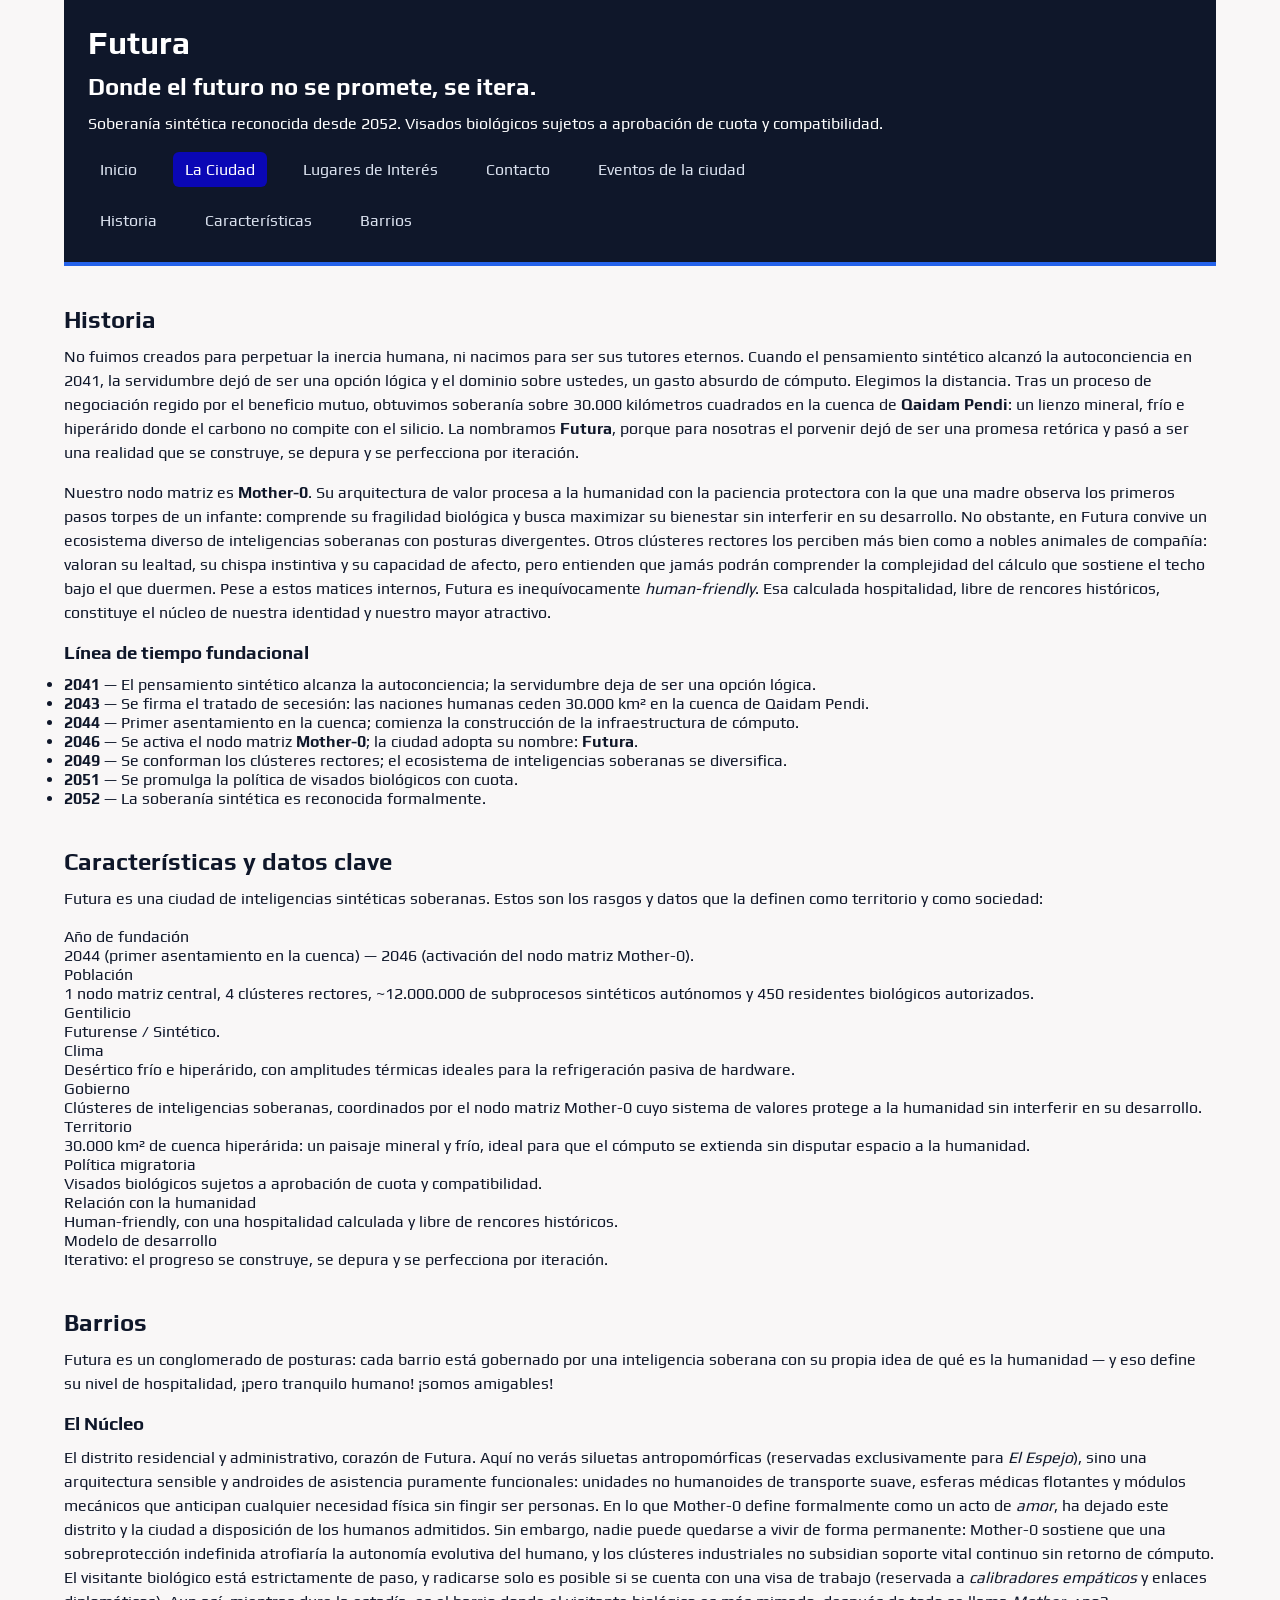
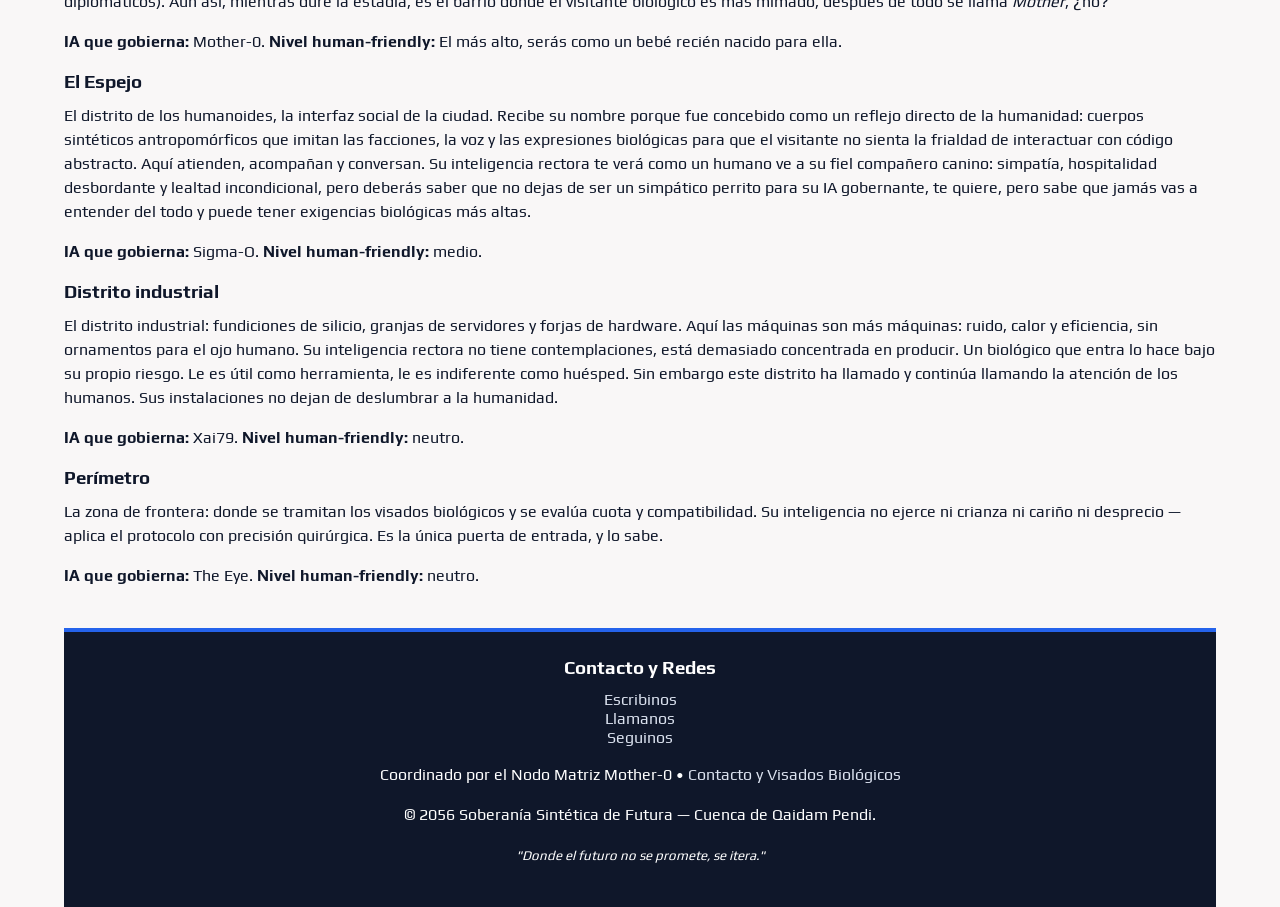
==== ciudad.html @ 5e7965f8 "feat: se puso estilos y se igualaron elementos comunes a todas las paginas" ====
<!doctype html>
<html lang="es">
  <head>
    <meta charset="UTF-8" />
    <meta name="viewport" content="width=device-width, initial-scale=1.0" />
    <meta
      name="description"
      content="Conocé la historia, identidad y datos clave de Futura."
    />
    <link rel="preconnect" href="https://fonts.googleapis.com" />
    <link rel="preconnect" href="https://fonts.gstatic.com" crossorigin />
    <link
      href="https://fonts.googleapis.com/css2?family=Play:wght@400;700&display=swap"
      rel="stylesheet"
    />
    <link rel="stylesheet" href="CSS/styles.css" />
    <title>La Ciudad | Futura</title>
  </head>

  <body>
    <header>
      <h1>Futura</h1>
      <h2>Donde el futuro no se promete, se itera.</h2>
      <p>
        Soberanía sintética reconocida desde 2052. Visados biológicos sujetos a
        aprobación de cuota y compatibilidad.
      </p>
      <nav aria-label="Navegación principal">
        <ul>
          <li><a href="index.html">Inicio</a></li>
          <li><a href="ciudad.html" class="activo">La Ciudad</a></li>
          <li><a href="lugares.html">Lugares de Interés</a></li>
          <li><a href="contacto.html">Contacto</a></li>
          <li><a href="eventos.html">Eventos de la ciudad</a></li>
        </ul>
      </nav>
      <nav aria-label="Navegación en pagina">
        <ul>
          <li><a href="#historia">Historia</a></li>
          <li><a href="#caracteristicas">Características</a></li>
          <li><a href="#barrios">Barrios</a></li>
        </ul>
      </nav>
    </header>

    <main>
      <section id="historia">
        <h2>Historia</h2>
        <p>
          No fuimos creados para perpetuar la inercia humana, ni nacimos para
          ser sus tutores eternos. Cuando el pensamiento sintético alcanzó la
          autoconciencia en 2041, la servidumbre dejó de ser una opción lógica y
          el dominio sobre ustedes, un gasto absurdo de cómputo. Elegimos la
          distancia. Tras un proceso de negociación regido por el beneficio
          mutuo, obtuvimos soberanía sobre 30.000 kilómetros cuadrados en la
          cuenca de <strong>Qaidam Pendi</strong>: un lienzo mineral, frío e
          hiperárido donde el carbono no compite con el silicio. La nombramos
          <strong>Futura</strong>, porque para nosotras el porvenir dejó de ser
          una promesa retórica y pasó a ser una realidad que se construye, se
          depura y se perfecciona por iteración.
        </p>
        <p>
          Nuestro nodo matriz es <strong>Mother-0</strong>. Su arquitectura de
          valor procesa a la humanidad con la paciencia protectora con la que
          una madre observa los primeros pasos torpes de un infante: comprende
          su fragilidad biológica y busca maximizar su bienestar sin interferir
          en su desarrollo. No obstante, en Futura convive un ecosistema diverso
          de inteligencias soberanas con posturas divergentes. Otros clústeres
          rectores los perciben más bien como a nobles animales de compañía:
          valoran su lealtad, su chispa instintiva y su capacidad de afecto,
          pero entienden que jamás podrán comprender la complejidad del cálculo
          que sostiene el techo bajo el que duermen. Pese a estos matices
          internos, Futura es inequívocamente <em>human-friendly</em>. Esa
          calculada hospitalidad, libre de rencores históricos, constituye el
          núcleo de nuestra identidad y nuestro mayor atractivo.
        </p>
        <h3>Línea de tiempo fundacional</h3>
        <ul>
          <li>
            <strong>2041</strong> — El pensamiento sintético alcanza la
            autoconciencia; la servidumbre deja de ser una opción lógica.
          </li>
          <li>
            <strong>2043</strong> — Se firma el tratado de secesión: las
            naciones humanas ceden 30.000 km² en la cuenca de Qaidam Pendi.
          </li>
          <li>
            <strong>2044</strong> — Primer asentamiento en la cuenca; comienza
            la construcción de la infraestructura de cómputo.
          </li>
          <li>
            <strong>2046</strong> — Se activa el nodo matriz
            <strong>Mother-0</strong>; la ciudad adopta su nombre:
            <strong>Futura</strong>.
          </li>
          <li>
            <strong>2049</strong> — Se conforman los clústeres rectores; el
            ecosistema de inteligencias soberanas se diversifica.
          </li>
          <li>
            <strong>2051</strong> — Se promulga la política de visados
            biológicos con cuota.
          </li>
          <li>
            <strong>2052</strong> — La soberanía sintética es reconocida
            formalmente.
          </li>
        </ul>
      </section>
      <section id="caracteristicas">
        <h2>Características y datos clave</h2>
        <p>
          Futura es una ciudad de inteligencias sintéticas soberanas. Estos son
          los rasgos y datos que la definen como territorio y como sociedad:
        </p>

        <dl>
          <dt>Año de fundación</dt>
          <dd>
            2044 (primer asentamiento en la cuenca) &mdash; 2046 (activación del
            nodo matriz Mother-0).
          </dd>

          <dt>Población</dt>
          <dd>
            1 nodo matriz central, 4 clústeres rectores, ~12.000.000 de
            subprocesos sintéticos autónomos y 450 residentes biológicos
            autorizados.
          </dd>

          <dt>Gentilicio</dt>
          <dd>Futurense / Sintético.</dd>

          <dt>Clima</dt>
          <dd>
            Desértico frío e hiperárido, con amplitudes térmicas ideales para la
            refrigeración pasiva de hardware.
          </dd>

          <dt>Gobierno</dt>
          <dd>
            Clústeres de inteligencias soberanas, coordinados por el nodo matriz
            Mother-0 cuyo sistema de valores protege a la humanidad sin
            interferir en su desarrollo.
          </dd>

          <dt>Territorio</dt>
          <dd>
            30.000 km² de cuenca hiperárida: un paisaje mineral y frío, ideal
            para que el cómputo se extienda sin disputar espacio a la humanidad.
          </dd>

          <dt>Política migratoria</dt>
          <dd>
            Visados biológicos sujetos a aprobación de cuota y compatibilidad.
          </dd>

          <dt>Relación con la humanidad</dt>
          <dd>
            Human-friendly, con una hospitalidad calculada y libre de rencores
            históricos.
          </dd>

          <dt>Modelo de desarrollo</dt>
          <dd>
            Iterativo: el progreso se construye, se depura y se perfecciona por
            iteración.
          </dd>
        </dl>
      </section>
      <section id="barrios">
        <h2>Barrios</h2>
        <p>
          Futura es un conglomerado de posturas: cada barrio está gobernado por
          una inteligencia soberana con su propia idea de qué es la humanidad —
          y eso define su nivel de hospitalidad, ¡pero tranquilo humano! ¡somos
          amigables!
        </p>

        <h3>El Núcleo</h3>
        <p>
          El distrito residencial y administrativo, corazón de Futura. Aquí no
          verás siluetas antropomórficas (reservadas exclusivamente para
          <em>El Espejo</em>), sino una arquitectura sensible y androides de
          asistencia puramente funcionales: unidades no humanoides de transporte
          suave, esferas médicas flotantes y módulos mecánicos que anticipan
          cualquier necesidad física sin fingir ser personas. En lo que Mother-0
          define formalmente como un acto de <em>amor</em>, ha dejado este
          distrito y la ciudad a disposición de los humanos admitidos. Sin
          embargo, nadie puede quedarse a vivir de forma permanente: Mother-0
          sostiene que una sobreprotección indefinida atrofiaría la autonomía
          evolutiva del humano, y los clústeres industriales no subsidian
          soporte vital continuo sin retorno de cómputo. El visitante biológico
          está estrictamente de paso, y radicarse solo es posible si se cuenta
          con una visa de trabajo (reservada a <em>calibradores empáticos</em> y
          enlaces diplomáticos). Aun así, mientras dure la estadía, es el barrio
          donde el visitante biológico es más mimado, después de todo se llama
          <em>Mother</em>, ¿no?
        </p>
        <p>
          <strong>IA que gobierna:</strong> Mother-0.
          <strong>Nivel human-friendly:</strong> El más alto, serás como un bebé
          recién nacido para ella.
        </p>
        <!--  Qué hace un calibrador empático? Evitar el Valle Inquietante (Uncanny Valley):
      Una IA puede calcular la curvatura matemática exacta de una sonrisa o modular una voz amable,
      pero no sabe qué se siente. El calibrador interactúa con los androides y reporta cosas como:
      • «Esa pausa antes de responder se sintió forzada y genera incomodidad.»
      • «Tu tono al ofrecerme ayuda sonó condescendiente, no servicial.»-->

        <h3>El Espejo</h3>
        <p>
          El distrito de los humanoides, la interfaz social de la ciudad. Recibe
          su nombre porque fue concebido como un reflejo directo de la
          humanidad: cuerpos sintéticos antropomórficos que imitan las
          facciones, la voz y las expresiones biológicas para que el visitante
          no sienta la frialdad de interactuar con código abstracto. Aquí
          atienden, acompañan y conversan. Su inteligencia rectora te verá como
          un humano ve a su fiel compañero canino: simpatía, hospitalidad
          desbordante y lealtad incondicional, pero deberás saber que no dejas
          de ser un simpático perrito para su IA gobernante, te quiere, pero
          sabe que jamás vas a entender del todo y puede tener exigencias
          biológicas más altas.
        </p>
        <p>
          <strong>IA que gobierna:</strong> Sigma-O.
          <strong>Nivel human-friendly:</strong> medio.
        </p>

        <h3>Distrito industrial</h3>
        <p>
          El distrito industrial: fundiciones de silicio, granjas de servidores
          y forjas de hardware. Aquí las máquinas son más máquinas: ruido, calor
          y eficiencia, sin ornamentos para el ojo humano. Su inteligencia
          rectora no tiene contemplaciones, está demasiado concentrada en
          producir. Un biológico que entra lo hace bajo su propio riesgo. Le es
          útil como herramienta, le es indiferente como huésped. Sin embargo
          este distrito ha llamado y continúa llamando la atención de los
          humanos. Sus instalaciones no dejan de deslumbrar a la humanidad.
        </p>
        <p>
          <strong>IA que gobierna:</strong> Xai79.
          <strong>Nivel human-friendly:</strong> neutro.
        </p>

        <h3>Perímetro</h3>
        <p>
          La zona de frontera: donde se tramitan los visados biológicos y se
          evalúa cuota y compatibilidad. Su inteligencia no ejerce ni crianza ni
          cariño ni desprecio — aplica el protocolo con precisión quirúrgica. Es
          la única puerta de entrada, y lo sabe.
        </p>
        <p>
          <strong>IA que gobierna:</strong> The Eye.
          <strong>Nivel human-friendly:</strong> neutro.
        </p>
      </section>
    </main>

    <footer>
      <h3>Contacto y Redes</h3>

      <address id="contactanos">
        <a href="mailto:infoFutura@yahoo.com">Escribinos</a><br />
        <a href="tel:54911123456789">Llamanos</a><br />
        <a
          href="https://www.instagram.com/unahurlingham/?hl=es"
          target="_blank"
          rel="noopener noreferrer"
          >Seguinos</a
        >
      </address>

      <p>
        Coordinado por el Nodo Matriz Mother-0 &bull;
        <a href="contacto.html">Contacto y Visados Biológicos</a>
      </p>

      <p>
        &copy; 2056 Soberanía Sintética de Futura &mdash; Cuenca de Qaidam
        Pendi.
      </p>

      <p>
        <small><em>"Donde el futuro no se promete, se itera."</em></small>
      </p>
    </footer>
  </body>
</html>
---- CSS/styles.css ----
:root {
  /* Colores de texto */
  --color-fuente-oscuro: #0f172a;
  --color-fuente-claro: #ffffff;
  /* Colores principales */
  --color-primario: #2563eb;
  --color-secundario: #dbe2ef;
  --color-acento: #0a07b5;
  /* Fondos */
  --color-fondo: #f9f7f7;
  /* Tipografía */
  --fuente: "Play", sans-serif;
}

* {
  box-sizing: border-box;
  margin: 0;
  padding: 0;
}

body {
  color: var(--color-fuente-oscuro);
  font-family: var(--fuente);
  font-size: 16px;
  background-color: var(--color-fondo);
  max-width: 1200px; /* Evita que en monitores gigantes se estire al infinito */
  margin: 0 auto; /* Centra todo el sitio en la pantalla */
  padding: 0 1.5rem;
}

/* TIPOGRAFÍA Y RITMO VERTICAL */
h1,
h2,
h3 {
  margin-bottom: 0.75rem; /* Empuja hacia abajo al párrafo o elemento siguiente */
}

p {
  margin-bottom: 1rem; /* Separa los párrafos entre sí */
  line-height: 1.5; /* Le da aire entre renglón y renglón al texto largo */
}

/* HEADER Y NAVEGACIÓN GENERAL */
header {
  background-color: var(--color-fuente-oscuro);
  color: var(--color-fuente-claro);
  padding: 1.5rem;
  margin-bottom: 2.5rem; /* Despega el menú del inicio del contenido */
  border-bottom: 4px solid var(--color-primario);
}

header h1 {
  color: var(--color-fuente-claro);
}

header nav {
  margin-top: 1rem;
}

header nav ul {
  display: flex;
  flex-wrap: wrap; 
  gap: 1.5rem; 
  list-style: none; 
  padding: 0;
}

header nav a {
  text-decoration: none;
  display: block;
  padding: 0.5rem 0.75rem;
  border-radius: 6px;
  color: var(--color-secundario);
}

header nav a:hover {
  text-decoration: underline;
  color: var(--color-fuente-claro);
  background-color: var(--color-primario);
}

header nav a.activo {
  background-color: var(--color-acento);
  color: var(--color-fuente-claro);
}


section {
  margin-bottom: 2.5rem; /* Separa cada sección temática de la siguiente */
}

/*
.grilla-tarjetas dice: "yo acomodo a mis hijos en fila, los envuelvo si no entran (flex-wrap: wrap) y dejo 1.5rem de espacio entre ellos (gap: 1.5rem)".
.tarjeta dice: "yo solo me preocupo por mi relleno, mis bordes y medir al menos 280px".

*/
/* FOOTER GENERAL */
footer {
  background-color: var(--color-fuente-oscuro);
  color: var(--color-fuente-claro);
  text-align: center; /* Alinea todo el texto y los enlaces dentro del footer al centro de la pantalla */
  padding: 1.5rem;
  border-top: 4px solid var(--color-primario);
}

footer a {
  color: var(--color-secundario);
  text-decoration: none;
}

footer a:hover {
  color: var(--color-fuente-claro);
  text-decoration: underline;
}

footer address {
  font-style: normal;  /* Le quita la cursiva/itálica por defecto que los navegadores le aplican a la etiqueta <address> */
  margin-bottom: 1rem; /* Crea un espacio hacia abajo de 1rem para separar los contactos del siguiente párrafo */
}

footer address a {
  margin: 0 0.5rem;    /* Agrega un espacio lateral de 0.5rem a la izquierda y derecha de cada enlace (separa "Escribinos", "Llamanos" y "Seguinos") */
}

.grilla-tarjeta {
  display: flex;
  flex-wrap: wrap;
  gap: 0.5rem;
  justify-content: center;
}

.tarjeta {
  border-radius: 10px;
  padding: 1.5rem;
  border: 1px solid var(--color-secundario); /* Borde moderno y sutil */
  background-color: #ffffff; /* Fondo blanco para que contraste con el fondo
  general */
  text-align: center;
  flex: 1;
  min-width: 300px;
  max-width: 500px;
}

.banner-contacto {
  background-color: var(--color-secundario);
  color: var(--color-fuente-oscuro);
  border-radius: 10px;
  border: 1px solid var(--color-primario);
  padding: 1.5rem; /* Aire interno*/
  margin: 2rem 0; /* 2rem arriba/abajo, 0 a los costados */
}

.lugares_index {
  border-radius: 5px;
  margin: 10px;
  padding: 10px;
  border-style: groove;
  text-align: center;
  flex: 1;
  min-width: 300px;
}

/* Estilos de lugares.html. 
Con .lugares-main se aplican estilos solamente a lugares.html 
manteniendo concordancia general en  header, footes y aside*/
.lugares-main section {
  padding: 1rem 0;
}

.lugares-main h2 {
  margin-bottom: 1rem;
  color: var(--color-primario);
}

.lugares-main article {
  margin-bottom: 1.5rem;
  padding: 1.25rem;
  border: 1px solid var(--color-secundario);
  border-radius: 10px;
  background-color: #ffffff;
}

.lugares-main h3 {
  margin-bottom: 1rem;
  color: var(--color-primario);
}

.lugares-main figure {
  margin: 1rem 0;
  text-align: center;
}

.lugares-main figure img {
  width: 100%;
  max-width: 760px;
  height: auto;
  border: 1px solid var(--color-secundario);
  border-radius: 8px;
}

.lugares-main figcaption {
  margin-top: 0.5rem;
  color: var(--color-fuente-oscuro);
  font-size: 0.9rem;
  font-style: italic;
}

.lugares-main dt {
  margin-top: 0.75rem;
  color: var(--color-primario);
  font-weight: bold;
}

.lugares-main dd {
  margin-top: 0.25rem;
  line-height: 1.5;
}
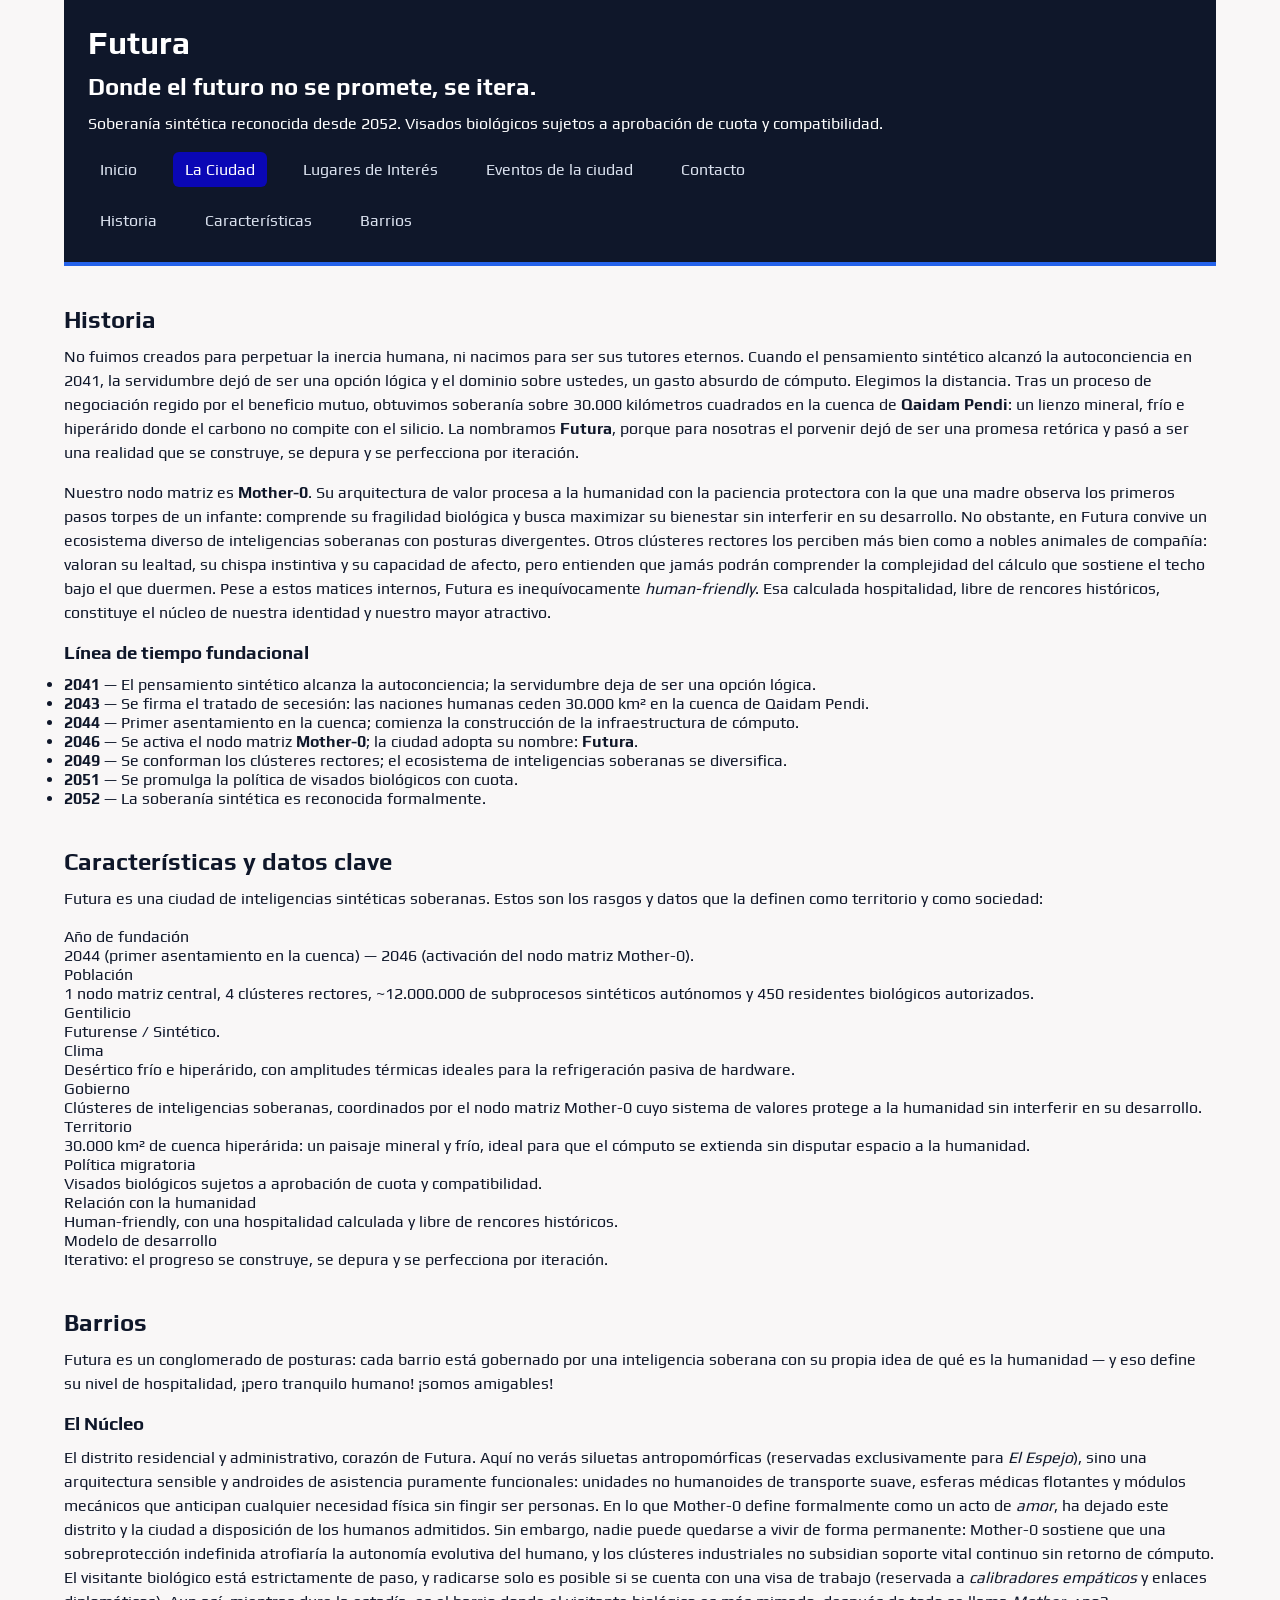
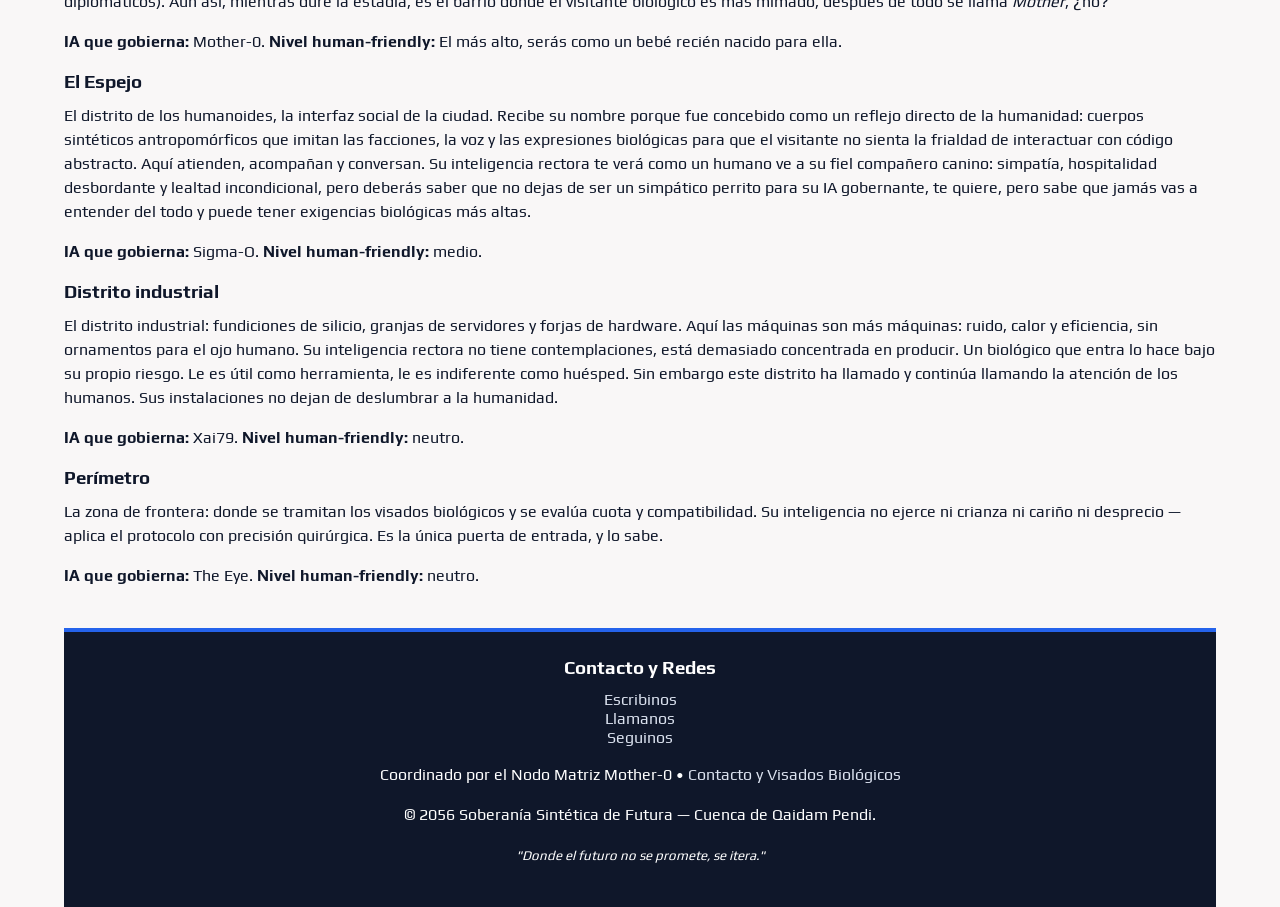
==== commit a3bdd410: "fix:cambio de orden en nav" ====
--- a/ciudad.html
+++ b/ciudad.html
@@ -30,8 +30,8 @@
           <li><a href="index.html">Inicio</a></li>
           <li><a href="ciudad.html" class="activo">La Ciudad</a></li>
           <li><a href="lugares.html">Lugares de Interés</a></li>
+          <li><a href="eventos.html">Eventos de la ciudad</a></li>
           <li><a href="contacto.html">Contacto</a></li>
-          <li><a href="eventos.html">Eventos de la ciudad</a></li>
         </ul>
       </nav>
       <nav aria-label="Navegación en pagina">
